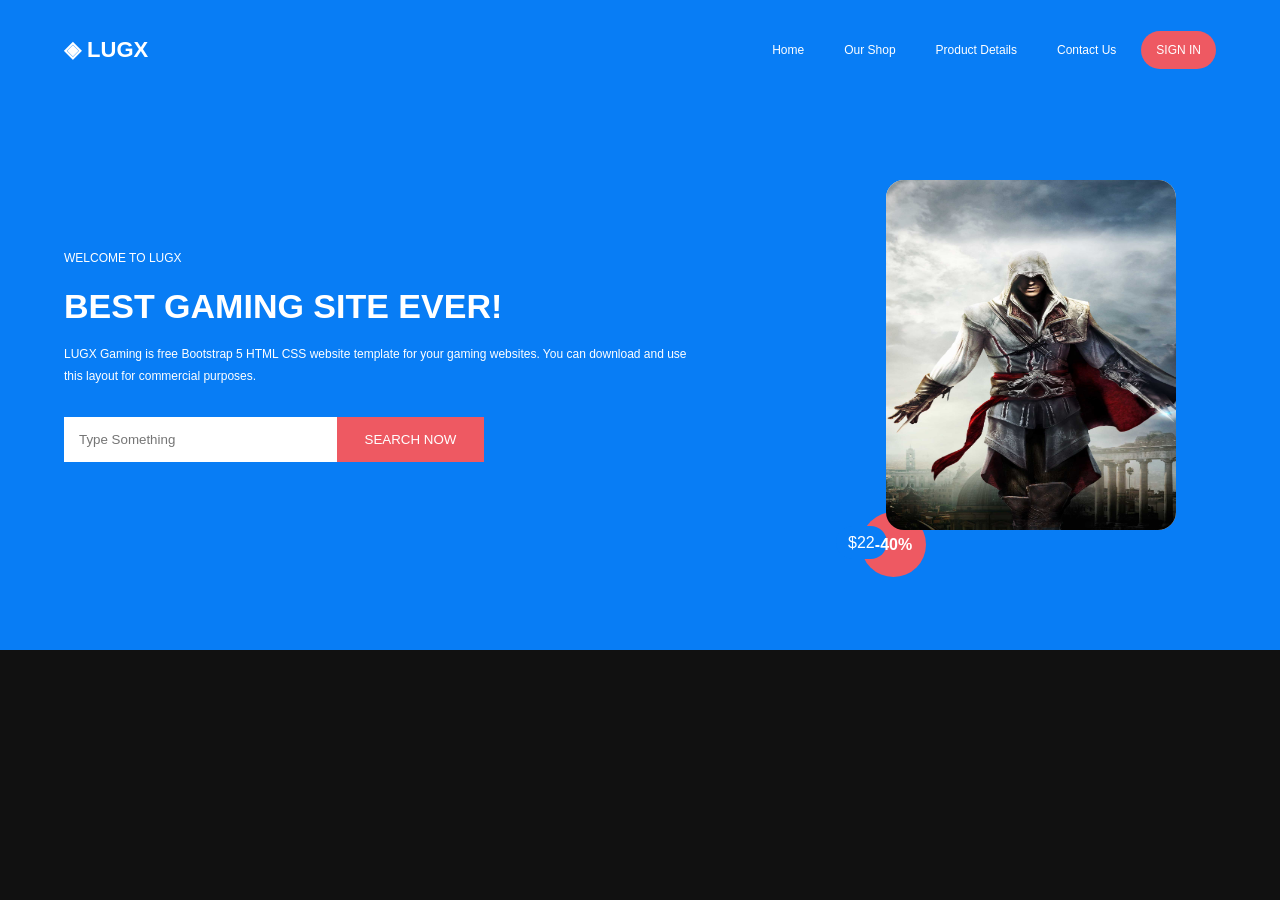
==== index.html @ 19cbf069 "first commit" ====
<!DOCTYPE html>
<html>
<head>
    <title>LUGX Gaming</title>
    <link rel="stylesheet" href="style.css">
</head>
<body>

<div class="hero">

    <header>
        <div class="logo">◈ LUGX</div>

        <nav>
            <a href="#">Home</a>
            <a href="#">Our Shop</a>
            <a href="#">Product Details</a>
            <a href="#">Contact Us</a>
            <a href="#" class="signin">SIGN IN</a>
        </nav>
    </header>

    <div class="content">

        <div class="text">
            <p>WELCOME TO LUGX</p>
            <h1>BEST GAMING SITE EVER!</h1>

            <p>
                LUGX Gaming is free Bootstrap 5 HTML CSS website template
                for your gaming websites. You can download and use this
                layout for commercial purposes.
            </p>

            <div class="search">
                <input type="text" placeholder="Type Something">
                <button>SEARCH NOW</button>
            </div>
        </div>

        <div class="game">
            <img src="./assets/img.jpeg" alt="Game">
            <span>$22</span>
            <b>-40%</b>
        </div>

    </div>

</div>

</body>
</html>
---- style.css ----
* {
    margin: 0;
    padding: 0;
    box-sizing: border-box;
}

body {
    font-family: Arial;
    background: #111;
}

.hero {
    height: 650px;
    background: #087df5;
    color: white;
}

header {
    width: 90%;
    height: 100px;
    margin: auto;
    display: flex;
    justify-content: space-between;
    align-items: center;
}

.logo {
    font-size: 22px;
    font-weight: bold;
}

nav {
    display: flex;
    gap: 10px;
}

nav a {
    color: white;
    text-decoration: none;
    padding: 12px 15px;
    font-size: 12px;
}

.signin {
    background: #ee5962;
    border-radius: 20px;
}

.content {
    width: 90%;
    margin: 80px auto;
    display: flex;
    justify-content: space-between;
    align-items: center;
}

.text {
    width: 55%;
}

.text p {
    font-size: 12px;
    line-height: 1.8;
}

.text h1 {
    font-size: 34px;
    margin: 18px 0;
}

.search {
    width: 420px;
    height: 45px;
    background: white;
    border-radius: 25px;
    margin-top: 30px;
    display: flex;
}

.search input {
    width: 65%;
    border: 0;
    padding: 15px;
    outline: none;
}

.search button {
    width: 35%;
    border: 0;
    background: #ee5962;
    color: white;
}

.game {
    width: 290px;
    height: 350px;
    background: white;
    border-radius: 18px;
    margin-right: 40px;
}

.game img {
    width: 100%;
    height: 100%;
    border-radius: 18px;
}

.game span {
    background: #087df5;
    color: white;
    padding: 8px 12px;
    border-radius: 20px;
    margin-left: -50px;
}

.game b {
    background: #ee5962;
    width: 65px;
    height: 65px;
    border-radius: 50%;
    display: flex;
    align-items: center;
    justify-content: center;
    margin-left: -25px;
    margin-top: -40px;
}
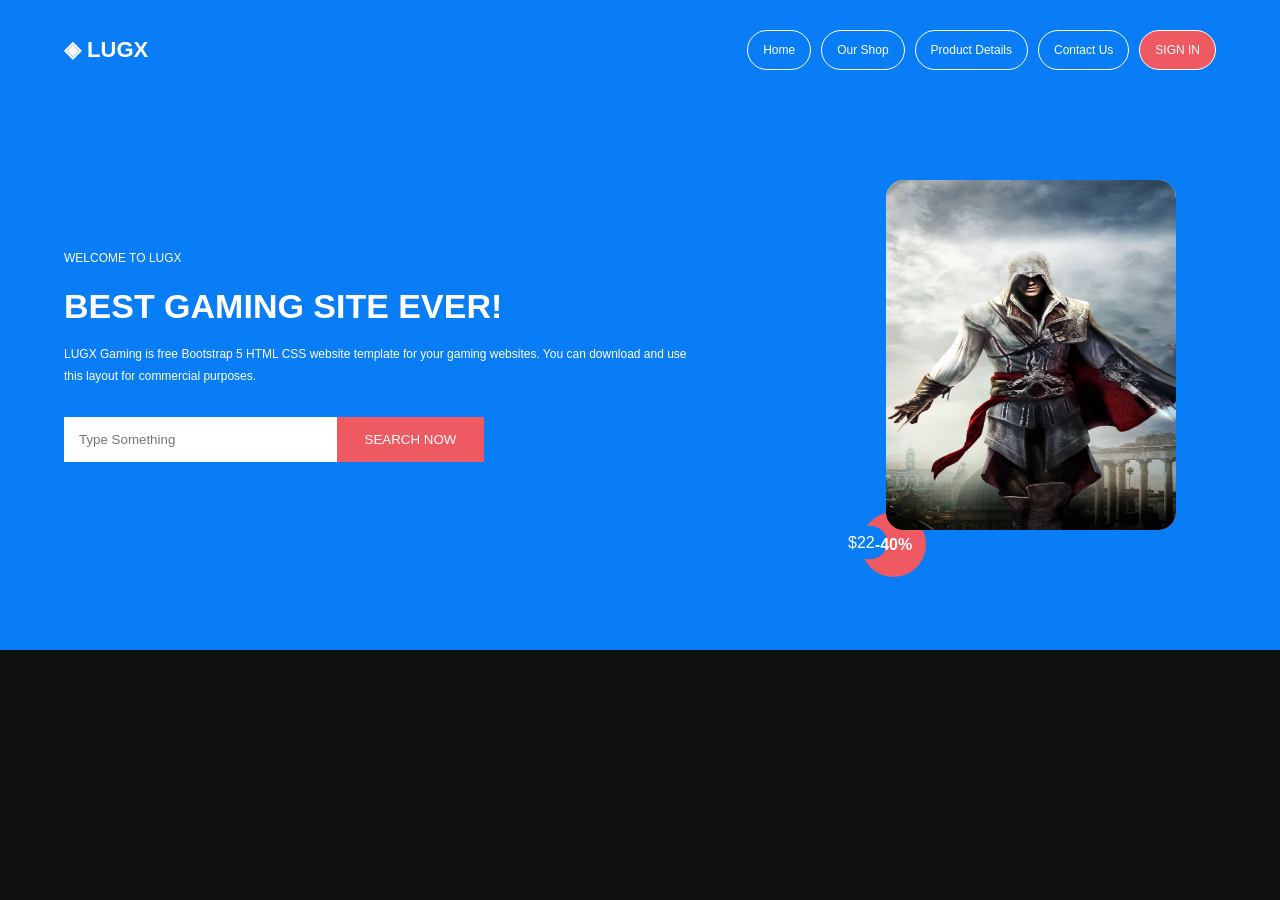
==== commit f8c47511: "added shop page" ====
--- a/index.html
+++ b/index.html
@@ -2,7 +2,7 @@
 <html>
 <head>
     <title>LUGX Gaming</title>
-    <link rel="stylesheet" href="style.css">
+    <link rel="stylesheet" href="./css/style.css">
 </head>
 <body>
 
@@ -12,11 +12,11 @@
         <div class="logo">◈ LUGX</div>
 
         <nav>
-            <a href="#">Home</a>
-            <a href="#">Our Shop</a>
-            <a href="#">Product Details</a>
-            <a href="#">Contact Us</a>
-            <a href="#" class="signin">SIGN IN</a>
+            <a href="index.html">Home</a>
+            <a href="shop.html">Our Shop</a>
+            <a href="details.html">Product Details</a>
+            <a href="contact.html">Contact Us</a>
+            <a href="login.html" class="signin">SIGN IN</a>
         </nav>
     </header>
 
--- a/css/style.css
+++ b/css/style.css
@@ -0,0 +1,143 @@
+* {
+    margin: 0;
+    padding: 0;
+    box-sizing: border-box;
+}
+
+body {
+    font-family: Arial;
+    background: #111;
+}
+
+.hero {
+    height: 650px;
+    background: rgb(8, 125, 245);
+    color: white;
+}
+
+header {
+    width: 90%;
+    height: 100px;
+    margin: auto;
+    display: flex;
+    justify-content: space-between;
+    align-items: center;
+}
+
+.logo {
+    font-size: 22px;
+    font-weight: bold;
+}
+
+nav {
+    display: flex;
+    gap: 10px;
+}
+
+nav a {
+    color: white;
+    text-decoration: none;
+    padding: 12px 15px;
+    font-size: 12px;
+    border-radius: 20px;
+    border: 1px solid white;
+}
+
+.signin {
+    background: #ee5962;
+    border-radius: 20px;
+}
+
+.content {
+    width: 90%;
+    margin: 80px auto;
+    display: flex;
+    justify-content: space-between;
+    align-items: center;
+}
+
+.text {
+    width: 55%;
+}
+
+.text p {
+    font-size: 12px;
+    line-height: 1.8;
+}
+
+.text h1 {
+    font-size: 34px;
+    margin: 18px 0;
+}
+
+.search {
+    width: 420px;
+    height: 45px;
+    background: white;
+    border-radius: 25px;
+    margin-top: 30px;
+    display: flex;
+}
+
+.search input {
+    width: 65%;
+    border: 0;
+    padding: 15px;
+    outline: none;
+}
+
+.search button {
+    width: 35%;
+    border: 0;
+    background: #ee5962;
+    color: white;
+}
+
+.game {
+    width: 290px;
+    height: 350px;
+    background: white;
+    border-radius: 18px;
+    margin-right: 40px;
+}
+
+.game img {
+    width: 100%;
+    height: 100%;
+    border-radius: 18px;
+}
+
+.game span {
+    background: #087df5;
+    color: white;
+    padding: 8px 12px;
+    border-radius: 20px;
+    margin-left: -50px;
+}
+
+.game b {
+    background: #ee5962;
+    width: 65px;
+    height: 65px;
+    border-radius: 50%;
+    display: flex;
+    align-items: center;
+    justify-content: center;
+    margin-left: -25px;
+    margin-top: -40px;
+}
+nav a:hover {
+    background: #ee5962;
+    transition: 0.5s;
+    color: black;
+}
+.signin:hover {
+    background: #90c7ff;
+    transition: 0.5s;
+    color: black;
+}
+.search button:hover {
+    background: #7780a1;
+    transition: 0.5s;
+    color: black;
+}
